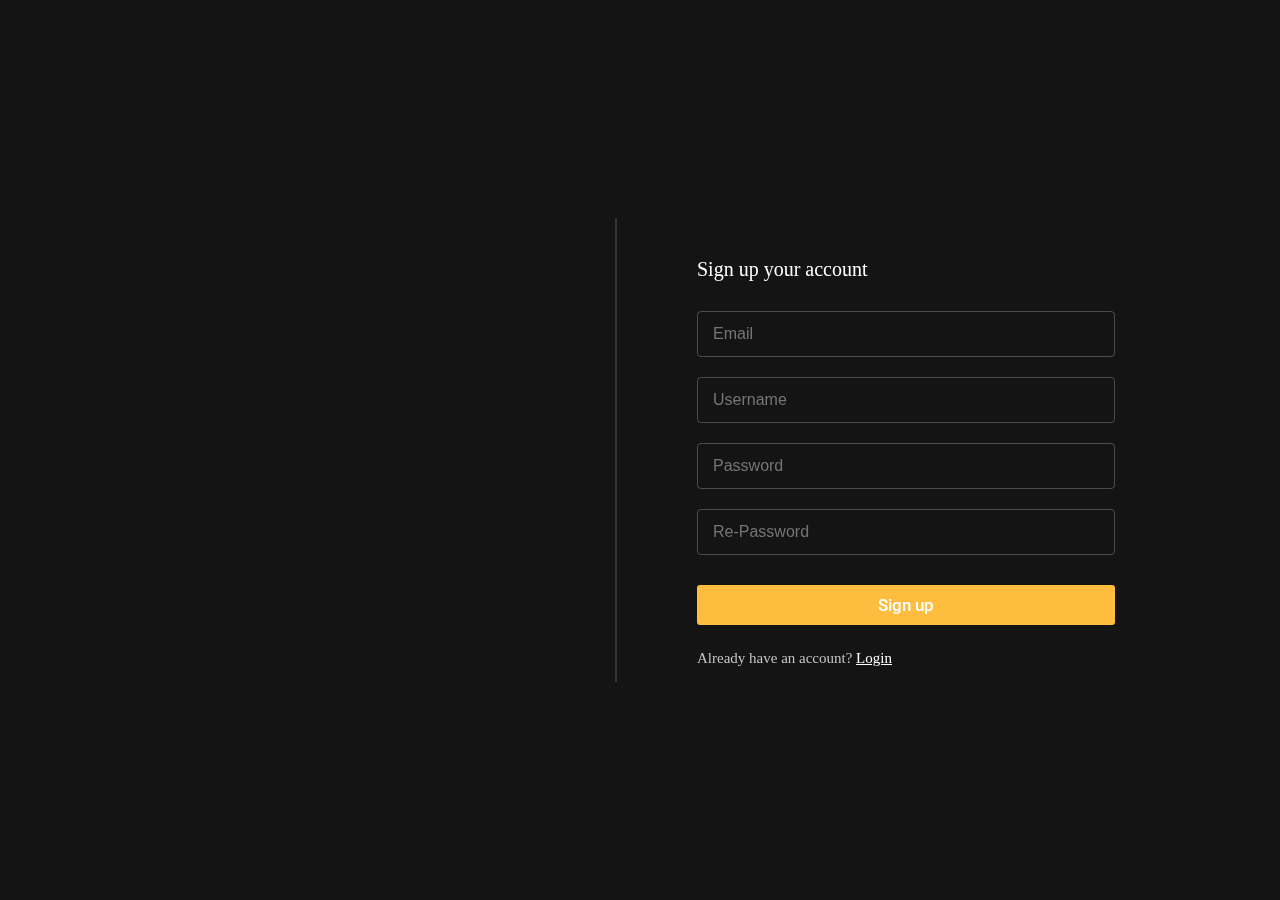
==== page/signup.html @ 95890890 "tao project" ====
<!DOCTYPE html>
<html lang="en">
  <head>
    <meta charset="UTF-8" />
    <meta http-equiv="X-UA-Compatible" content="IE=edge" />
    <meta name="viewport" content="width=device-width, initial-scale=1.0" />
    <link
      rel="icon"
      href="https://pngimg.com/uploads/netflix/netflix_PNG8.png"
    />
    <link rel="stylesheet" href="../css/login.css" />
    <title>Sign up</title>
  </head>
  <body>
    <div class="login">
      <div class="login__form">
        <div class="login__form__left">
          <a href="../index.html">
            <img
              src="https://beloved-brands-mini-mba.b-cdn.net/wp-content/uploads/2020/02/580b57fcd9996e24bc43c529.png"
              alt=""
            />
          </a>
        </div>
        <div class="login__form__right">
          <h3>Sign up your account</h3>
          <input type="text" placeholder="Email" />
          <input type="text" placeholder="Username" />
          <input type="password" placeholder="Password" />
          <input type="password" placeholder="Re-Password" />
          <button>Sign up</button>
          <h4>Already have an account? <a href="./login.html">Login</a></h4>
        </div>
      </div>
      <iframe
        src="https://player.vimeo.com/video/694710188?h=6edfa99dd7&amp;badge=0&amp;autopause=0&amp;player_id=0&amp;app_id=58479;autoplay=1;background=1;muted=1;loop=1"
        frameborder="0"
        allow="autoplay; fullscreen; picture-in-picture"
        allowfullscreen
        style="position: absolute; top: 0; left: 0; width: 100%; height: 100%"
        title="Marvel Studios&amp;#039; Doctor Strange in the Multiverse of Madness _ Fate.mp4"
      ></iframe>
    </div>
    <script src="https://player.vimeo.com/api/player.js"></script>
  </body>
</html>
---- css/login.css ----
@import url(../css/reset.css);
.login {
  width: 100vw;
  height: 100vh;
  display: -webkit-box;
  display: -ms-flexbox;
  display: flex;
  -webkit-box-align: center;
      -ms-flex-align: center;
          align-items: center;
  -webkit-box-pack: center;
      -ms-flex-pack: center;
          justify-content: center;
  background-color: #141414;
  position: relative;
  overflow: hidden;
}

.login__form {
  display: -webkit-box;
  display: -ms-flexbox;
  display: flex;
  -webkit-box-align: center;
      -ms-flex-align: center;
          align-items: center;
  -webkit-box-pack: center;
      -ms-flex-pack: center;
          justify-content: center;
  position: relative;
  z-index: 100;
}

.login__form__left {
  padding: 30px;
}

.login__form__left a {
  width: 350px;
  display: block;
}

.login__form__left a img {
  width: 100%;
}

.login__form__right {
  border-left: 2px solid rgba(241, 241, 241, 0.15);
  color: #fff;
  padding-top: 40px;
  padding-bottom: 15px;
  padding-left: 80px;
  margin-left: 40px;
  max-width: 500px;
}

.login__form__right h4 {
  font-weight: 400;
  font-size: 15px;
  margin-top: 15px;
  color: #c5c3c3;
}

.login__form__right h4 a {
  color: #fff;
}

.login__form__right h3 {
  font-weight: 400;
  font-size: 20px;
  margin-bottom: 20px;
}

.login__form__right input {
  width: 100%;
  border: 1px solid rgba(241, 241, 241, 0.25);
  padding: 10px 15px;
  background-color: transparent;
  color: #fff;
  border-radius: 0.25rem;
  font-size: 1rem;
  outline: none;
  font-weight: 400;
  line-height: 1.5;
  margin: 10px 0;
}

.login__form__right button {
  font-family: 'Roboto', sans-serif;
  cursor: pointer;
  display: inline-block;
  font-size: 17px;
  font-weight: 500;
  -webkit-box-shadow: none;
  box-shadow: none;
  outline: none;
  border: 0;
  color: #fff;
  border-radius: 3px;
  background-color: #ffbd3f;
  padding: 10px 36px;
  margin-bottom: 10px;
  width: 100%;
  -webkit-transition: all 0.3s ease-in-out;
  transition: all 0.3s ease-in-out;
  margin-top: 20px;
}

.login__form__right button:hover {
  background-color: #db9e2d;
  border-color: #db9e2d;
}

.login iframe {
  filter: blur(3px);
  -webkit-filter: blur(3px);
  -webkit-transform: scale(1.4);
          transform: scale(1.4);
}
/*# sourceMappingURL=login.css.map */
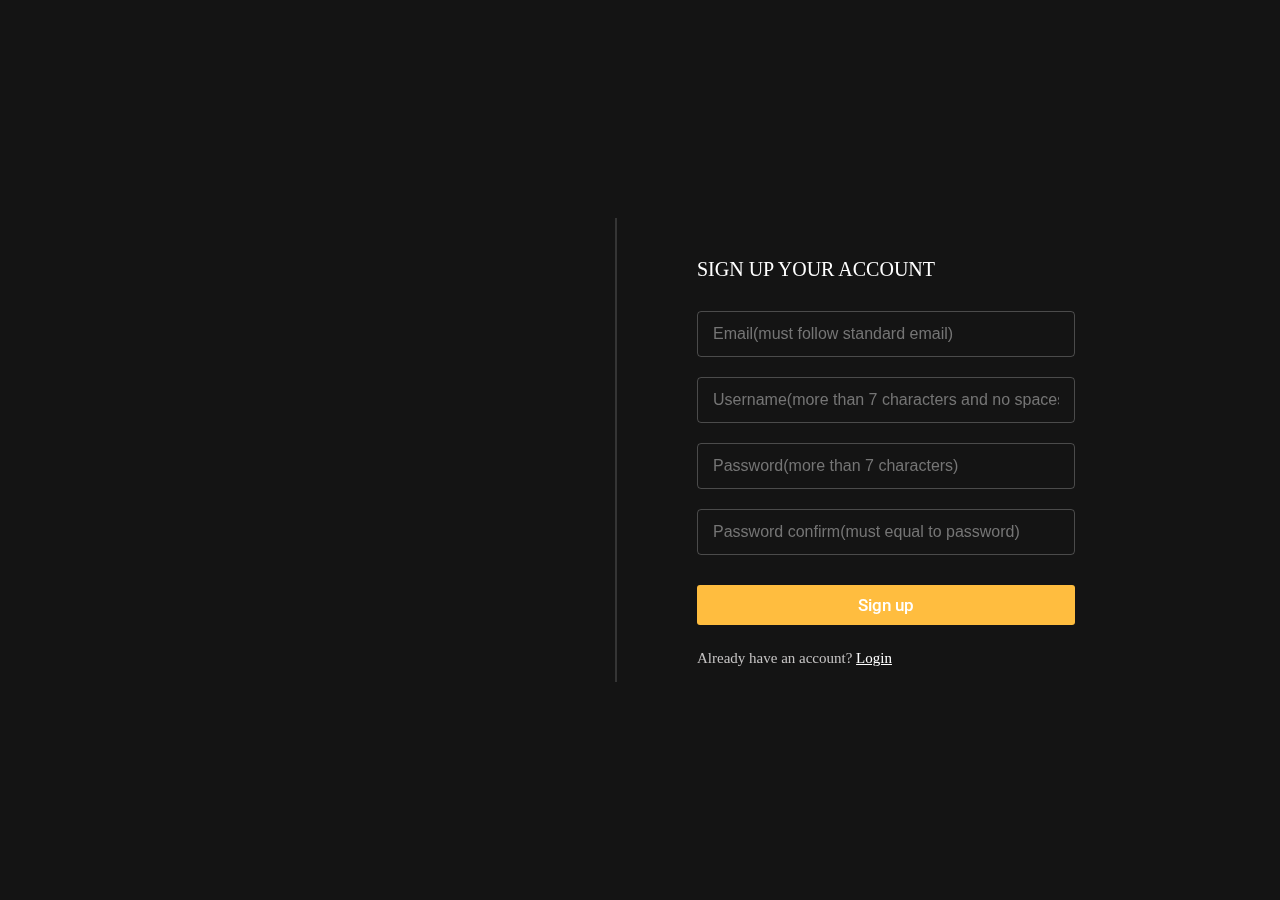
==== commit 0a59f606: "update" ====
--- a/page/signup.html
+++ b/page/signup.html
@@ -24,11 +24,27 @@
         </div>
         <div class="login__form__right">
           <h3>Sign up your account</h3>
-          <input type="text" placeholder="Email" />
-          <input type="text" placeholder="Username" />
-          <input type="password" placeholder="Password" />
-          <input type="password" placeholder="Re-Password" />
-          <button>Sign up</button>
+          <input
+            type="text"
+            placeholder="Email(must follow standard email)"
+            id="txt-email"
+          />
+          <input
+            type="text"
+            placeholder="Username(more than 7 characters and no spaces)"
+            id="txt-username"
+          />
+          <input
+            type="password"
+            placeholder="Password(more than 7 characters)"
+            id="txt-password"
+          />
+          <input
+            type="password"
+            placeholder="Password confirm(must equal to password)"
+            id="txt-passwordconfirm"
+          />
+          <button id="btn-signup">Sign up</button>
           <h4>Already have an account? <a href="./login.html">Login</a></h4>
         </div>
       </div>
@@ -41,6 +57,14 @@
         title="Marvel Studios&amp;#039; Doctor Strange in the Multiverse of Madness _ Fate.mp4"
       ></iframe>
     </div>
+    <script
+      src="https://cdnjs.cloudflare.com/ajax/libs/axios/0.26.1/axios.min.js"
+      integrity="sha512-bPh3uwgU5qEMipS/VOmRqynnMXGGSRv+72H/N260MQeXZIK4PG48401Bsby9Nq5P5fz7hy5UGNmC/W1Z51h2GQ=="
+      crossorigin="anonymous"
+      referrerpolicy="no-referrer"
+    ></script>
+    <script src="//cdn.jsdelivr.net/npm/sweetalert2@11"></script>
     <script src="https://player.vimeo.com/api/player.js"></script>
+    <script src="../js/signup.js"></script>
   </body>
 </html>
--- a/css/login.css
+++ b/css/login.css
@@ -50,6 +50,7 @@
   padding-bottom: 15px;
   padding-left: 80px;
   margin-left: 40px;
+  padding-right: 40px;
   max-width: 500px;
 }
 
@@ -68,6 +69,7 @@
   font-weight: 400;
   font-size: 20px;
   margin-bottom: 20px;
+  text-transform: uppercase;
 }
 
 .login__form__right input {
@@ -116,4 +118,46 @@
   -webkit-transform: scale(1.4);
           transform: scale(1.4);
 }
+
+@media screen and (max-width: 1100px) {
+  .login__form {
+    padding: 0 20px !important;
+  }
+  .login__form__left a {
+    width: 200px;
+  }
+  .login iframe {
+    display: none;
+  }
+}
+
+@media screen and (max-width: 750px) {
+  .login {
+    background-image: url("https://genk.mediacdn.vn/139269124445442048/2021/12/23/26990980413790933458516078869869368984213137n-16402267344512075604121.jpg");
+    background-size: cover;
+    background-position: center center;
+  }
+  .login__form {
+    -webkit-box-orient: vertical;
+    -webkit-box-direction: normal;
+        -ms-flex-direction: column;
+            flex-direction: column;
+  }
+  .login__form__left {
+    padding: 0;
+  }
+  .login__form__left a {
+    width: 300px !important;
+  }
+  .login__form__right {
+    border: none;
+    border-top: 2px solid rgba(241, 241, 241, 0.15);
+    margin: 0;
+    padding: 0;
+  }
+  .login__form__right h3 {
+    text-align: center;
+    margin-top: 20px;
+  }
+}
 /*# sourceMappingURL=login.css.map */